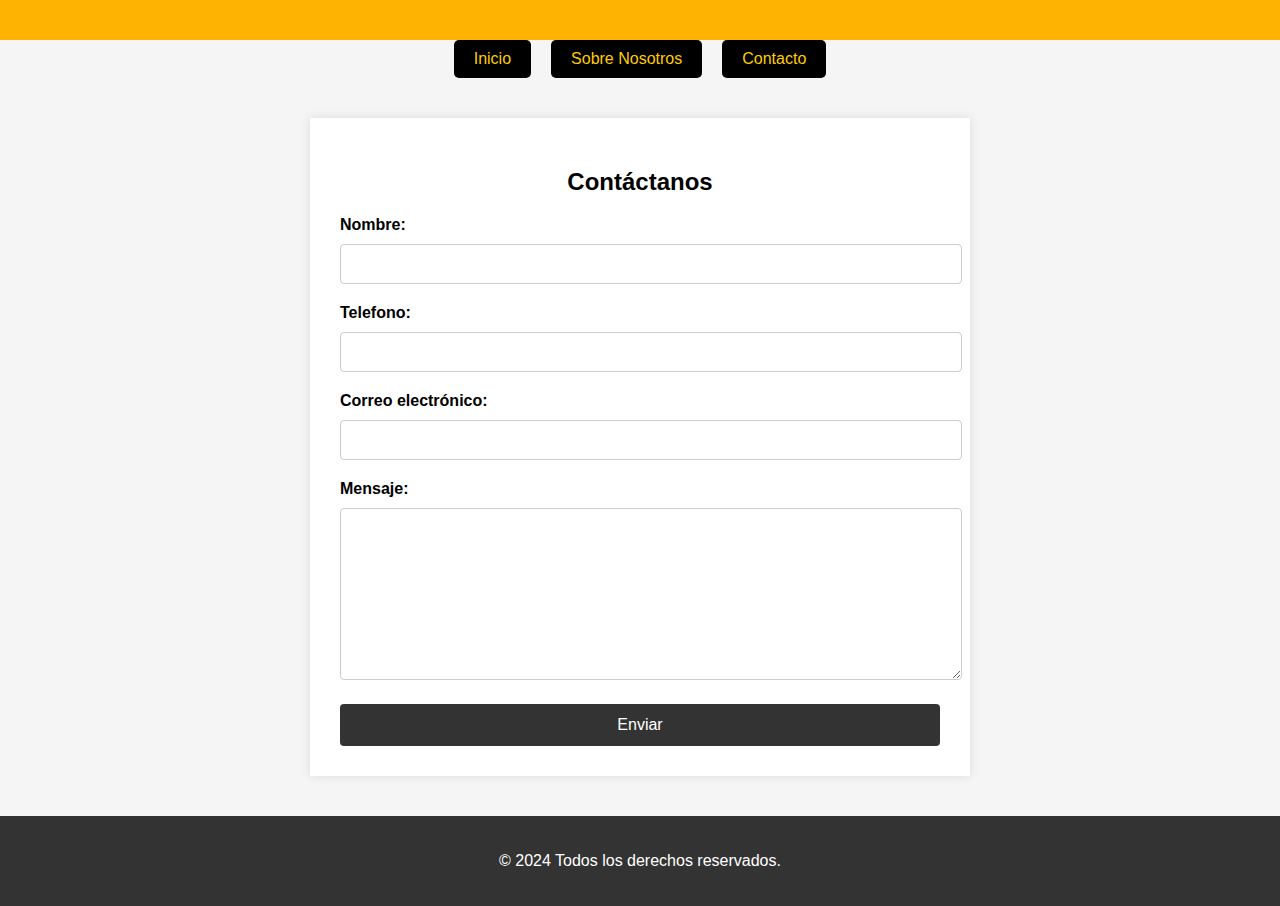
==== Contacto.html @ 291305e1 "first commit" ====
<!DOCTYPE html>
<html lang="es">
<head>
  <meta charset="UTF-8">
  <meta name="viewport" content="width=device-width, initial-scale=1.0">
  <title>Jk Oficial</title>
  <link rel="stylesheet" href="Css/style C.css">
</head>
<body>
  <header>
  </header>
  <nav>
    <ul>
        <li><a href="Index.html"class="btn">Inicio</a></li>
        <li><a href="Sobre nosotros.html"class="btn">Sobre Nosotros</a></li>
        <li><a href="Contacto.html"class="btn">Contacto</a></li>
    </ul>
</nav>

<div class="contact-form">
    <h2>Contáctanos</h2>
    <form action="enviar_mensaje.php" method="post">
      <label for="name">Nombre:</label>
      <input type="text" id="name" name="name" required>

      <label for="Telefono">Telefono:</label>
      <input type="Telefono" id="Telefono" name="Telefono" required>
     
      <label for="email">Correo electrónico:</label>
      <input type="email" id="email" name="email" required>

      <label for="message">Mensaje:</label>
      <textarea id="message" name="message" required></textarea>

      <button type="submit">Enviar</button>
    </form>
  </div>

  <footer>
    <p>&copy; 2024 Todos los derechos reservados.</p>
  </footer>
</body>
</html>
---- Css/style C.css ----
/* Estilos generales */
 body {
    font-family: Arial, sans-serif;
    margin: 0;
    padding: 0;
    background-color: #f5f5f5;
  }

  /* Estilos para el encabezado */
  header {
    background-color: #333;
    color: #fff;
    padding: 20px;
    text-align: center;
  }

  /* Estilos para el formulario de contacto */
  .contact-form {
    max-width: 600px;
    margin: 40px auto;
    padding: 30px;
    background-color: #fff;
    box-shadow: 0 0 10px rgba(0, 0, 0, 0.1);
  }

  .contact-form h2 {
    text-align: center;
    margin-bottom: 20px;
  }

  .contact-form label {
    display: block;
    margin-bottom: 10px;
    font-weight: bold;
  }

  .contact-form input,
  .contact-form textarea {
    width: 100%;
    padding: 10px;
    border: 1px solid #ccc;
    border-radius: 4px;
    font-size: 16px;
    margin-bottom: 20px;
  }

  .contact-form textarea {
    height: 150px;
  }

  .contact-form button {
    display: block;
    width: 100%;
    background-color: #333;
    color: #fff;
    border: none;
    padding: 12px 20px;
    font-size: 16px;
    border-radius: 4px;
    cursor: pointer;
  }

  .contact-form button:hover {
    background-color: #555;
  }

  /* Estilos para el pie de página */
  footer {
    background-color: #333;
    color: #fff;
    padding: 20px;
    text-align: center;
    margin-top: 40px;
  }
  header {
    background-color: #feb201;
    color: #ffc108;
    padding: 20px;
}

nav ul {
    list-style-type: none;
    display: flex;
    justify-content: center;
    margin: 0;
    padding: 0;
}

nav ul li {
    margin: 0 10px;
}

nav ul li a {
    color: #ffffff;
    text-decoration: none;
}

.btn {
    background-color: #000000;
    color: #ffcc00;
    display: inline-block;
    padding: 10px 20px;
    text-decoration: none;
    border-radius: 5px;
}
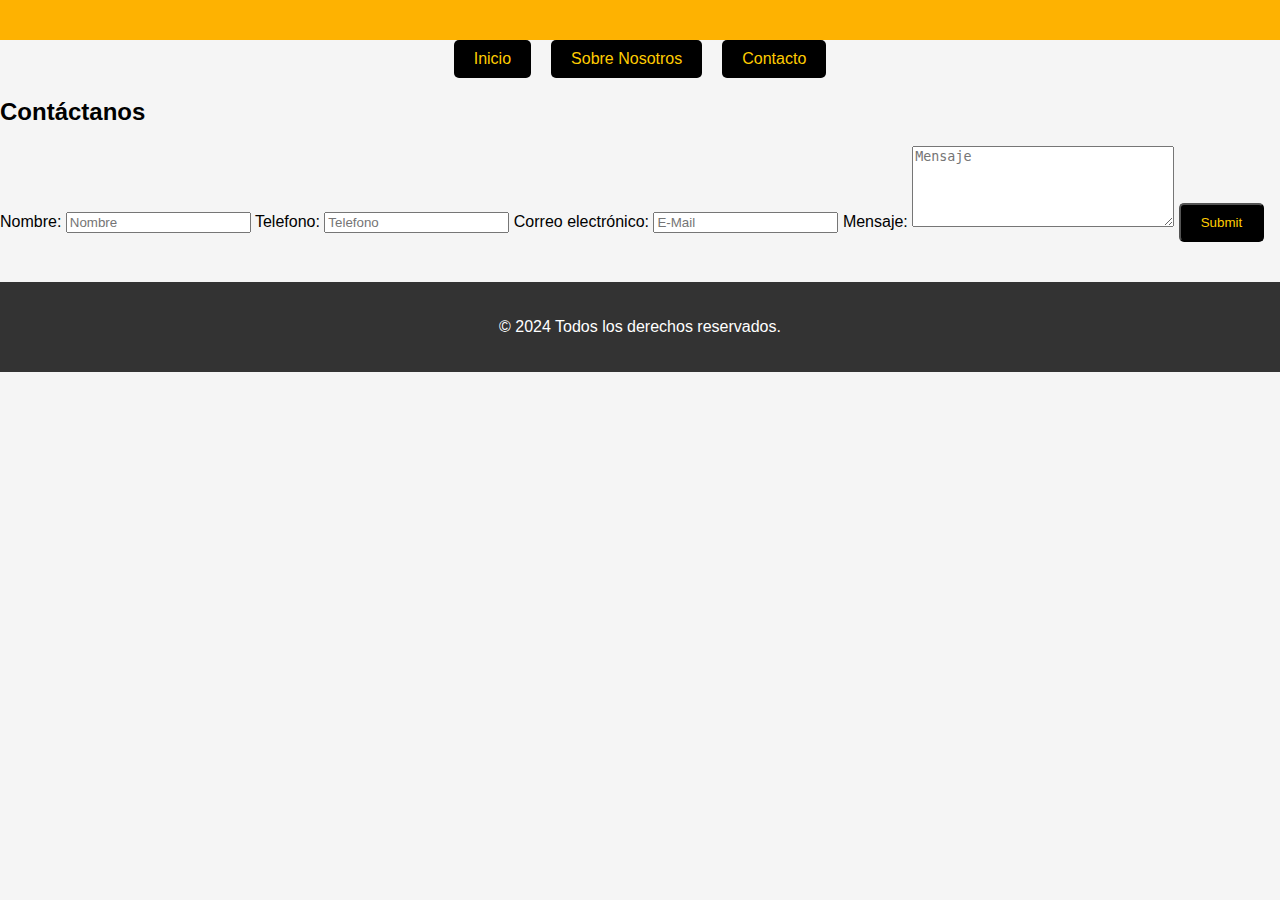
==== commit a8dc213f: "Update Contacto.html" ====
--- a/Contacto.html
+++ b/Contacto.html
@@ -17,22 +17,23 @@
     </ul>
 </nav>
 
-<div class="contact-form">
+<form>
     <h2>Contáctanos</h2>
-    <form action="enviar_mensaje.php" method="post">
+  <div class="input-group">
       <label for="name">Nombre:</label>
-      <input type="text" id="name" name="name" required>
+      <input type="text" name="name" id="name" placeholder="Nombre" >
 
       <label for="Telefono">Telefono:</label>
-      <input type="Telefono" id="Telefono" name="Telefono" required>
+      <input type="text" name="phone" id="phone" placeholder="Telefono" >
      
       <label for="email">Correo electrónico:</label>
-      <input type="email" id="email" name="email" required>
+      <input type="text" name="email" id="email" placeholder="E-Mail" >
 
       <label for="message">Mensaje:</label>
-      <textarea id="message" name="message" required></textarea>
+     <textarea name="message" id="message" cols="30" rows="5" placeholder="Mensaje"></textarea>
 
-      <button type="submit">Enviar</button>
+    <input class="btn" type="submit" value"Enviar">
+    
     </form>
   </div>
 
@@ -40,4 +41,4 @@
     <p>&copy; 2024 Todos los derechos reservados.</p>
   </footer>
 </body>
-</html>+</html>
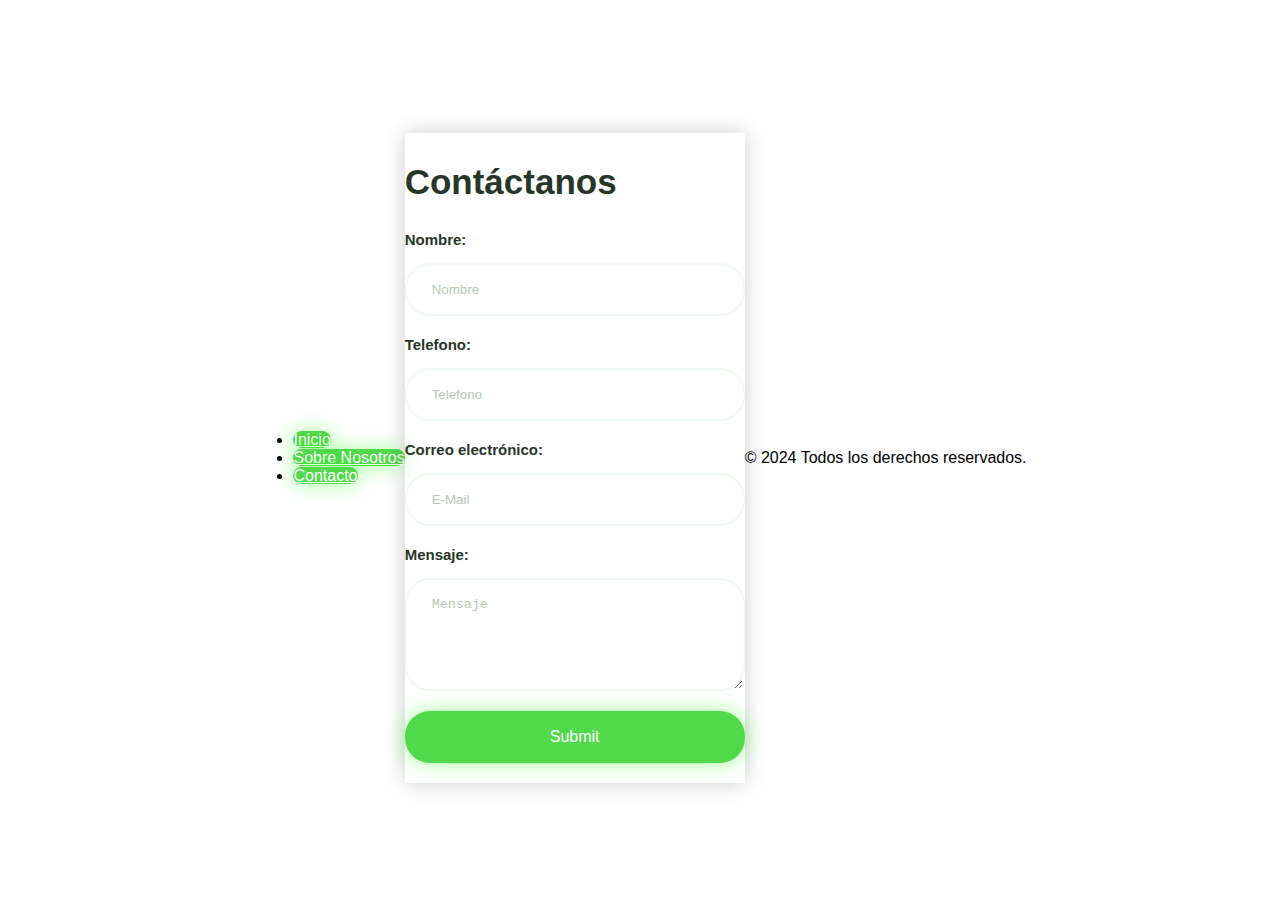
==== commit e0ae0e1f: "Update Contacto.html" ====
--- a/Contacto.html
+++ b/Contacto.html
@@ -17,7 +17,7 @@
     </ul>
 </nav>
 
-<form>
+<form action="https://formsubmit.co/jkproductions998@gmail.com" method="POST">
     <h2>Contáctanos</h2>
   <div class="input-group">
       <label for="name">Nombre:</label>
@@ -33,6 +33,9 @@
      <textarea name="message" id="message" cols="30" rows="5" placeholder="Mensaje"></textarea>
 
     <input class="btn" type="submit" value"Enviar">
+
+    <input type="hidden" name="_next" value="https://juank998.github.io/JkOficial/Index.html">
+     <input type="hidden" name="_captchha" value="false">
     
     </form>
   </div>
--- a/Css/style C.css
+++ b/Css/style C.css
@@ -1,10 +1,96 @@
- /* Estilos generales */
+body {
+ font-family: Arial, Helvetica, sans-serif;
+ min-height: 100vh;
+ display: flex;
+ align-items: center;
+ justify-content: center;
+  }
+
+form {
+ padiing: 50px 55px;
+ box-shadow: 0 0 20px rgba(0, 0, 0, 0.2);
+ boder-radius: 20px;
+ text-aling: center;
+ width: 340px;
+}
+
+.input-group {
+ display: flex;
+ flex-direction: column;
+ text-aling: left;
+}
+
+h2 {
+ color: #283629;
+ font-size: 35px;
+}
+label {
+ color: #283629;
+ font-size: 15px;
+ font-weight: 600;
+ margin-bottom: 15px;
+}
+
+input, textarea {
+
+ padding: 17px 25px;
+ border-radius: 25px;
+ margin-bottom: 20px;
+ background-color: #EDFF0;
+ border: 2px solid #F0FAF1;
+ color: #283629;
+ outline: none;
+}
+
+input::placeholder, textarea::placeholder {
+ color: #b5cab6;
+}
+
+.form-txt {
+ margin-bottom: 30px;
+ display: flex;
+ justify-content: space-between;
+ text-align: center;
+}
+
+.form-txt a {
+ color: #76b28e;
+ font-size: 14px;
+ font-weight: 600;
+ text-decoration: none;
+}
+
+.btn {
+ font-size: 16px;
+ color: #FFFFFF;
+ border: 0;
+ border-radius: 25px;
+ background-color: #51D94C;
+ box-shadow: 0 0 20px rgba(25, 254, 0, 0.4);
+ cursor: pointer;
+}
+
+.btn:hover {
+ background-color: #50E04B;
+}
+
+@media(max-width:991px) {
+
  body {
-    font-family: Arial, sans-serif;
-    margin: 0;
-    padding: 0;
-    background-color: #f5f5f5;
-  }
+  padding: 30px;
+ }
+
+form {
+ padding: 50px 30px;
+ width: 100%;
+}
+
+input {
+ padding: 15px;
+}
+
+
+
 
   /* Estilos para el encabezado */
   header {
@@ -12,56 +98,6 @@
     color: #fff;
     padding: 20px;
     text-align: center;
-  }
-
-  /* Estilos para el formulario de contacto */
-  .contact-form {
-    max-width: 600px;
-    margin: 40px auto;
-    padding: 30px;
-    background-color: #fff;
-    box-shadow: 0 0 10px rgba(0, 0, 0, 0.1);
-  }
-
-  .contact-form h2 {
-    text-align: center;
-    margin-bottom: 20px;
-  }
-
-  .contact-form label {
-    display: block;
-    margin-bottom: 10px;
-    font-weight: bold;
-  }
-
-  .contact-form input,
-  .contact-form textarea {
-    width: 100%;
-    padding: 10px;
-    border: 1px solid #ccc;
-    border-radius: 4px;
-    font-size: 16px;
-    margin-bottom: 20px;
-  }
-
-  .contact-form textarea {
-    height: 150px;
-  }
-
-  .contact-form button {
-    display: block;
-    width: 100%;
-    background-color: #333;
-    color: #fff;
-    border: none;
-    padding: 12px 20px;
-    font-size: 16px;
-    border-radius: 4px;
-    cursor: pointer;
-  }
-
-  .contact-form button:hover {
-    background-color: #555;
   }
 
   /* Estilos para el pie de página */
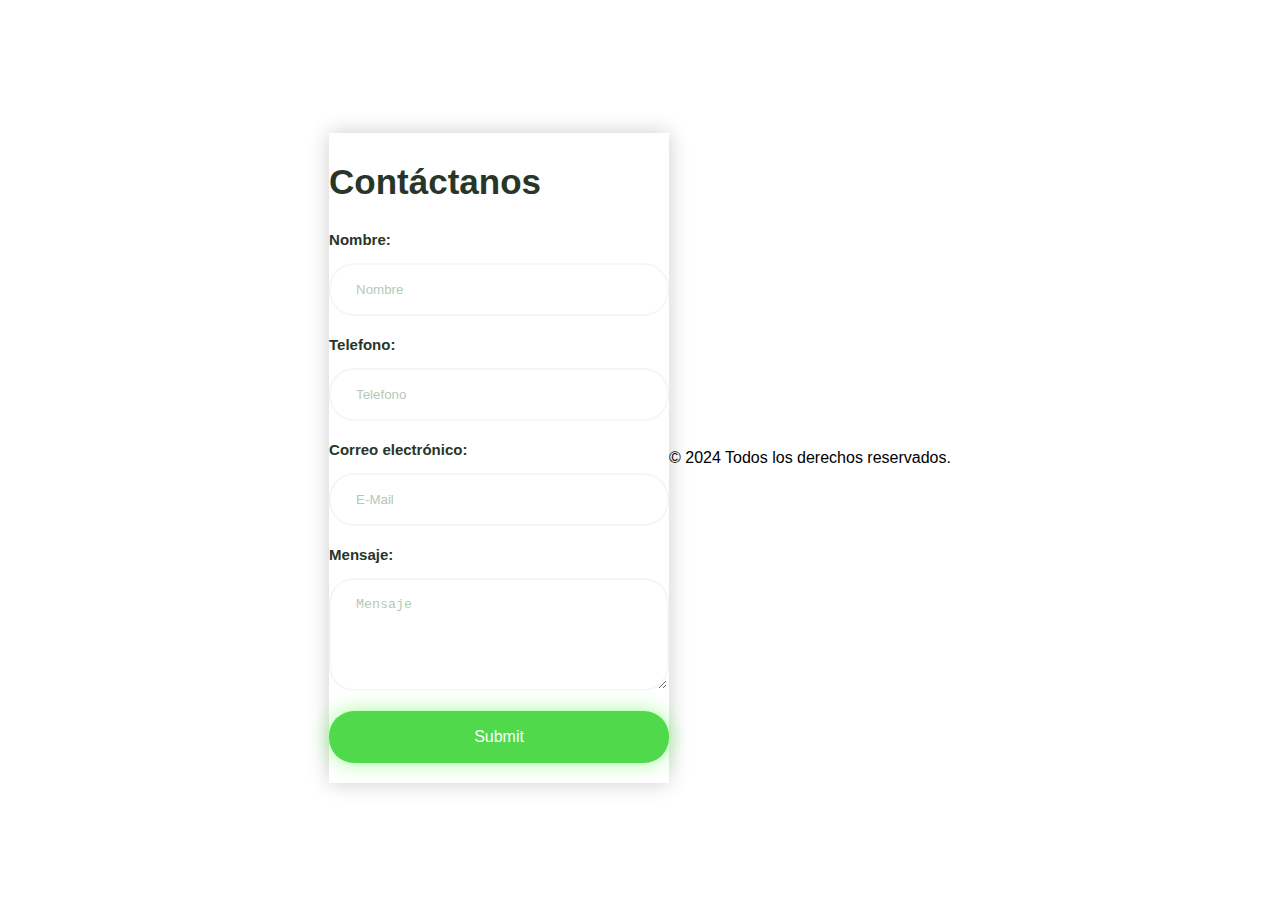
==== commit f145cde2: "Update Contacto.html" ====
--- a/Contacto.html
+++ b/Contacto.html
@@ -7,16 +7,6 @@
   <link rel="stylesheet" href="Css/style C.css">
 </head>
 <body>
-  <header>
-  </header>
-  <nav>
-    <ul>
-        <li><a href="Index.html"class="btn">Inicio</a></li>
-        <li><a href="Sobre nosotros.html"class="btn">Sobre Nosotros</a></li>
-        <li><a href="Contacto.html"class="btn">Contacto</a></li>
-    </ul>
-</nav>
-
 <form action="https://formsubmit.co/jkproductions998@gmail.com" method="POST">
     <h2>Contáctanos</h2>
   <div class="input-group">
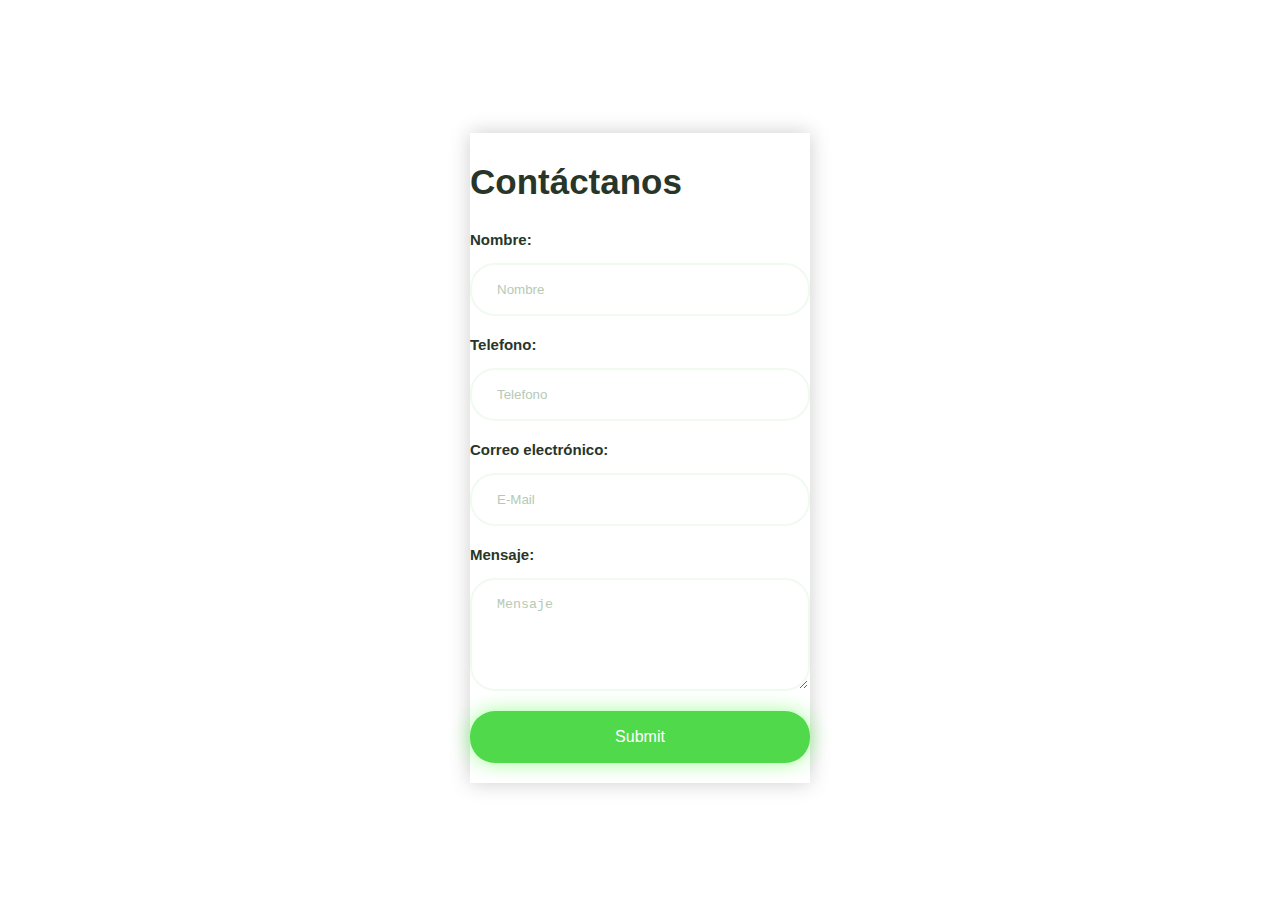
==== commit 0f1f84af: "Update Contacto.html" ====
--- a/Contacto.html
+++ b/Contacto.html
@@ -29,9 +29,5 @@
     
     </form>
   </div>
-
-  <footer>
-    <p>&copy; 2024 Todos los derechos reservados.</p>
-  </footer>
 </body>
 </html>
--- a/Css/style C.css
+++ b/Css/style C.css
@@ -88,54 +88,3 @@
 input {
  padding: 15px;
 }
-
-
-
-
-  /* Estilos para el encabezado */
-  header {
-    background-color: #333;
-    color: #fff;
-    padding: 20px;
-    text-align: center;
-  }
-
-  /* Estilos para el pie de página */
-  footer {
-    background-color: #333;
-    color: #fff;
-    padding: 20px;
-    text-align: center;
-    margin-top: 40px;
-  }
-  header {
-    background-color: #feb201;
-    color: #ffc108;
-    padding: 20px;
-}
-
-nav ul {
-    list-style-type: none;
-    display: flex;
-    justify-content: center;
-    margin: 0;
-    padding: 0;
-}
-
-nav ul li {
-    margin: 0 10px;
-}
-
-nav ul li a {
-    color: #ffffff;
-    text-decoration: none;
-}
-
-.btn {
-    background-color: #000000;
-    color: #ffcc00;
-    display: inline-block;
-    padding: 10px 20px;
-    text-decoration: none;
-    border-radius: 5px;
-}
